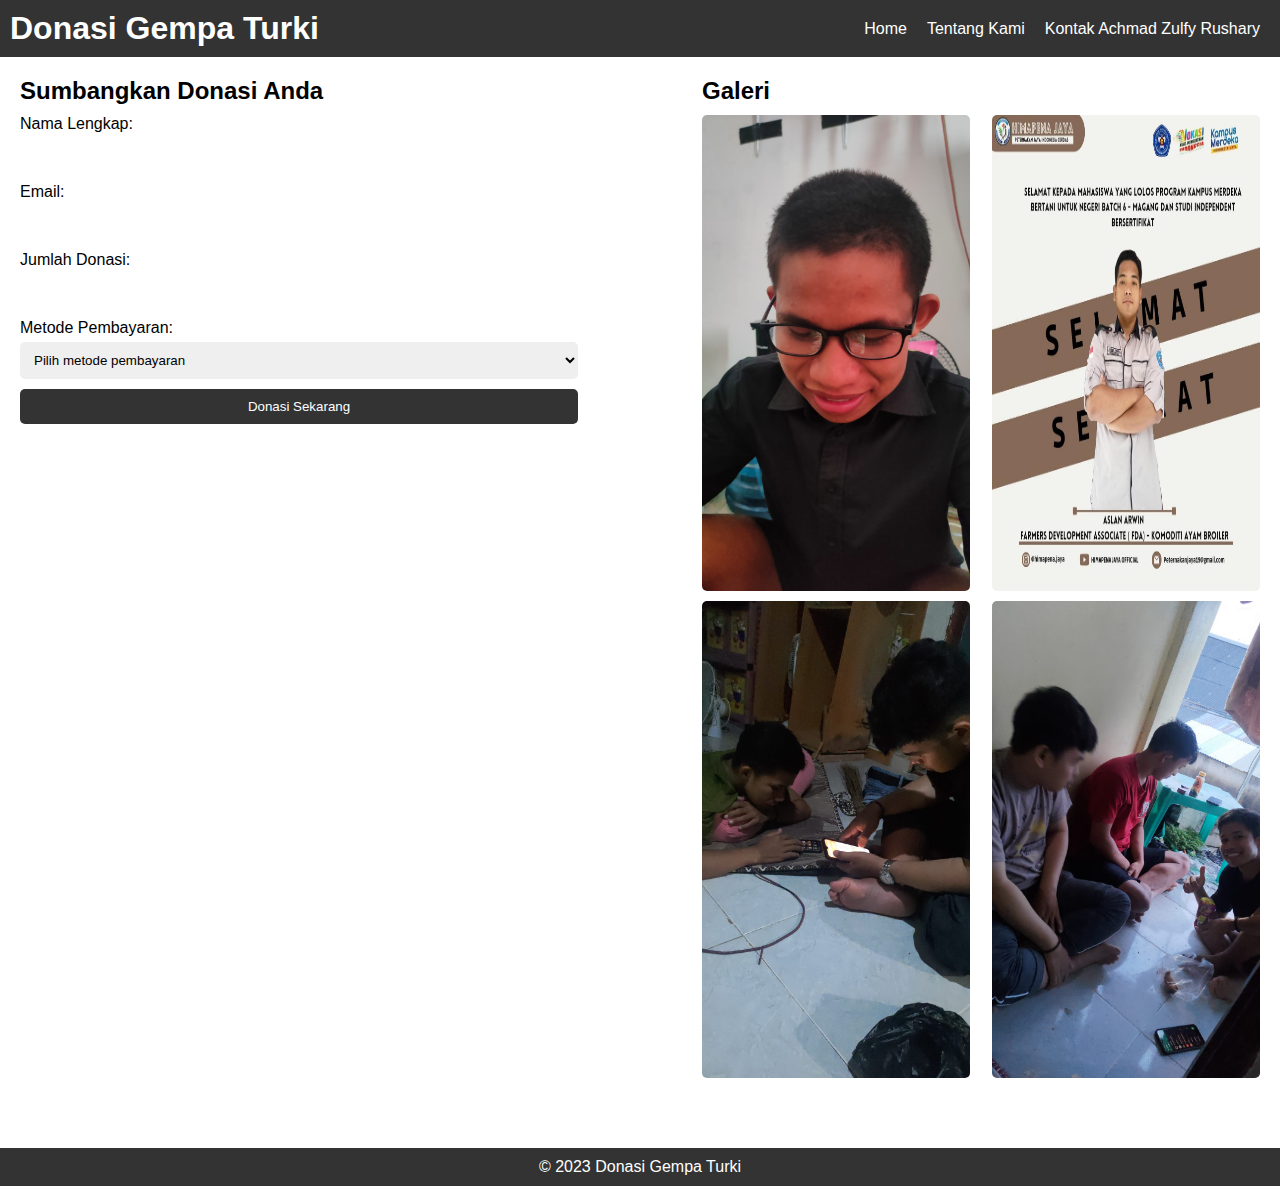
==== index.html @ 2c22ee37 "Add files via upload" ====
<!DOCTYPE html>
<html lang="en">
<head>
    <meta charset="UTF-8">
    <title>Donasi Gempa Turki</title>
    <link rel="stylesheet" href="style.css">
    <script src="script.js"></script>
</head>
<body>
    <header>
        <h1>Donasi Gempa Turki</h1>
        <nav>
            <ul>
                <li><a href="#">Home</a></li>
                <li><a href="#">Tentang Kami</a></li>
                <li><a href="#">Kontak Achmad Zulfy Rushary </a></li>
            </ul>
        </nav>
    </header>
    <main>
        <section>
            <h2>Sumbangkan Donasi Anda</h2>
            <form>
                <label for="nama">Nama Lengkap:</label>
                <input type="text" id="nama" name="nama" required>
                <label for="email">Email:</label>
                <input type="email" id="email" name="email" required>
                <label for="jumlah_donasi">Jumlah Donasi:</label>
                <input type="number" id="jumlah_donasi" name="jumlah_donasi" required>
                <label for="metode_pembayaran">Metode Pembayaran:</label>
                <select id="metode_pembayaran" name="metode_pembayaran" required>
                    <option value="">Pilih metode pembayaran</option>
                    <option value="transfer_bank">Transfer Bank</option>
                    <option value="e-wallet">E-wallet</option>
                    <option value="kartu_kredit">Kartu Kredit</option>
                </select>
                <input type="submit" value="Donasi Sekarang">
            </form>
        </section>
        <section>
            <h2>Galeri</h2>
            <div class="gallery">
                <img src="gambar1.jpeg" alt="Gambar 1">
                <img src="gambar2.jpeg" alt="Gambar 2">
                <img src="gambar3.jpeg" alt="Gambar 3">
                <img src="gambar4.jpeg" alt="Gambar 4">
            </div>
        </section>
    </main>
    <footer>
        <p>&copy; 2023 Donasi Gempa Turki</p>
    </footer>
</body>
</html>
---- style.css ----
/* Reset default styles */
* {
    margin: 0;
    padding: 0;
    box-sizing: border-box;
}

/* Set font family */
body {
    font-family: 'Helvetica Neue', Helvetica, Arial, sans-serif;
}

/* Global Styles */
header {
    background-color: #333;
    color: #fff;
    padding: 10px;
    display: flex;
    justify-content: space-between;
    align-items: center;
}

nav ul {
    display: flex;
    list-style-type: none;
    margin: 0;
}

nav li {
    margin: 0;
}

nav li a {
    color: #fff;
    text-decoration: none;
    padding: 10px;
}
    
nav li a:hover {
    background-color: #fff;
    color: #333;
}
    
main {
    display: flex;
    flex-wrap: wrap;
    justify-content: space-between;
    padding: 20px;
}
    
section {
    width: 45%;
    margin-bottom: 20px;
}
    
h2 {
    margin-bottom: 10px;
}
    
form {
    display: flex;
    flex-direction: column;
}
    
label {
    margin-bottom: 5px;
}
    
input[type="text"], input[type="email"], input[type="number"], select {
    margin-bottom: 10px;
    padding: 10px;
    border: none;
    border-radius: 5px;
}
    
input[type="submit"] {
    padding: 10px;
    border: none;
    border-radius: 5px;
    background-color: #333;
    color: #fff;
    cursor: pointer;
}
    
input[type="submit"]:hover {
    background-color: #fff;
    color: #333;
}
    
.gallery {
    display: flex;
    flex-wrap: wrap;
    justify-content: space-between;
}
    
.gallery img {
    width: 48%;
    margin-bottom: 10px;
    border-radius: 5px;
}
    
footer {
    background-color: #333;
    color: #fff;
    padding: 10px;
    text-align: center;
    margin-top: 20px;
}
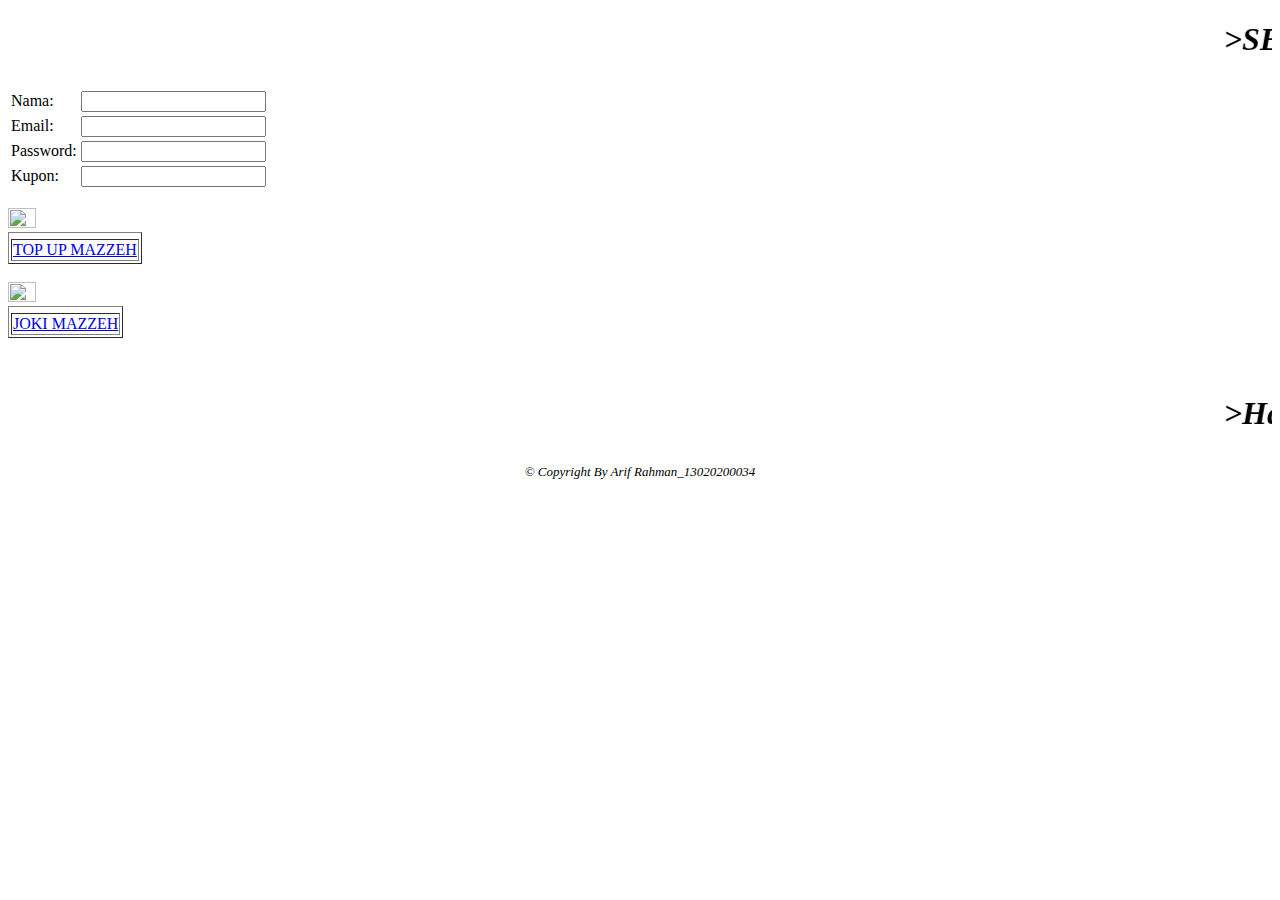
==== commit 96ec1abf: "Add files via upload" ====
--- a/index.html
+++ b/index.html
@@ -1,54 +1,62 @@
 <!DOCTYPE html>
-<html lang="en">
+<html>
 <head>
-    <meta charset="UTF-8">
-    <title>Donasi Gempa Turki</title>
-    <link rel="stylesheet" href="style.css">
-    <script src="script.js"></script>
+    <title>PORTAL LAYANAN ARIF RAHMAN 13020200034</title>
 </head>
 <body>
-    <header>
-        <h1>Donasi Gempa Turki</h1>
-        <nav>
-            <ul>
-                <li><a href="#">Home</a></li>
-                <li><a href="#">Tentang Kami</a></li>
-                <li><a href="#">Kontak Achmad Zulfy Rushary </a></li>
-            </ul>
-        </nav>
-    </header>
-    <main>
-        <section>
-            <h2>Sumbangkan Donasi Anda</h2>
-            <form>
-                <label for="nama">Nama Lengkap:</label>
-                <input type="text" id="nama" name="nama" required>
-                <label for="email">Email:</label>
-                <input type="email" id="email" name="email" required>
-                <label for="jumlah_donasi">Jumlah Donasi:</label>
-                <input type="number" id="jumlah_donasi" name="jumlah_donasi" required>
-                <label for="metode_pembayaran">Metode Pembayaran:</label>
-                <select id="metode_pembayaran" name="metode_pembayaran" required>
-                    <option value="">Pilih metode pembayaran</option>
-                    <option value="transfer_bank">Transfer Bank</option>
-                    <option value="e-wallet">E-wallet</option>
-                    <option value="kartu_kredit">Kartu Kredit</option>
-                </select>
-                <input type="submit" value="Donasi Sekarang">
-            </form>
-        </section>
-        <section>
-            <h2>Galeri</h2>
-            <div class="gallery">
-                <img src="gambar1.jpeg" alt="Gambar 1">
-                <img src="gambar2.jpeg" alt="Gambar 2">
-                <img src="gambar3.jpeg" alt="Gambar 3">
-                <img src="gambar4.jpeg" alt="Gambar 4">
-            </div>
-        </section>
-    </main>
-    <footer>
-        <p>&copy; 2023 Donasi Gempa Turki</p>
-    </footer>
+<font face="Comic Sans MS">
+    <h1><b><i><marquee>>SELAMAT DATANG DI XcashShop By ARIF RAHMAN 13020200034<</marquee></b></i></marquee></h1>
+
+    <style>
+        body {
+            background-image: url('img4.png');
+            background-repeat: no-repeat;
+            background-attachment: fixed;
+            background-size: 100% 100%;
+        }
+    </style>
+
+<form action="" method="post">    
+    <table>
+        <tr>
+            <td><label>Nama:</label></td>
+            <td><input type="text"></td>
+        </tr>
+        <tr>
+            <td><label>Email:</label></td>
+            <td><input type="email" id="email" name="email"></td>
+        </tr>
+        <tr>
+            <td><label>Password:</label></td>
+            <td><input type="password"></td>
+        </tr>
+        <tr>
+            <td><label>Kupon:</label></td>
+            <td><input type="number"></td>
+        </tr>
+    </table>
+    <br>
+
+    <table border="1">
+        <tr>
+            <tr><img src="img5.png" width="15%" height="25%"></tr>
+        </tr>
+        <tr>   
+             <td><a href="Tugas 3 form.html" target="_blank">TOP UP MAZZEH</a></td>
+        </tr>
+    </table><br>
+
+    <table border="1">
+        <tr>
+            <tr><img src="img7.jpeg" width="15%" height="25%"></tr>
+        </tr>
+        <tr>
+            <td><a href="joki.html" target="_blank">JOKI MAZZEH</a></td>
+        </tr>
+    </table><br>
+    <br>
+    <h1><b><i><marquee>>Happy Shopping Mazzeh<</marquee></b></i></marquee></h1>
+</font>
+    <p><center><i><font size="2">© Copyright By Arif Rahman_13020200034 </font></i></center></p>
 </body>
-</html>
+</html>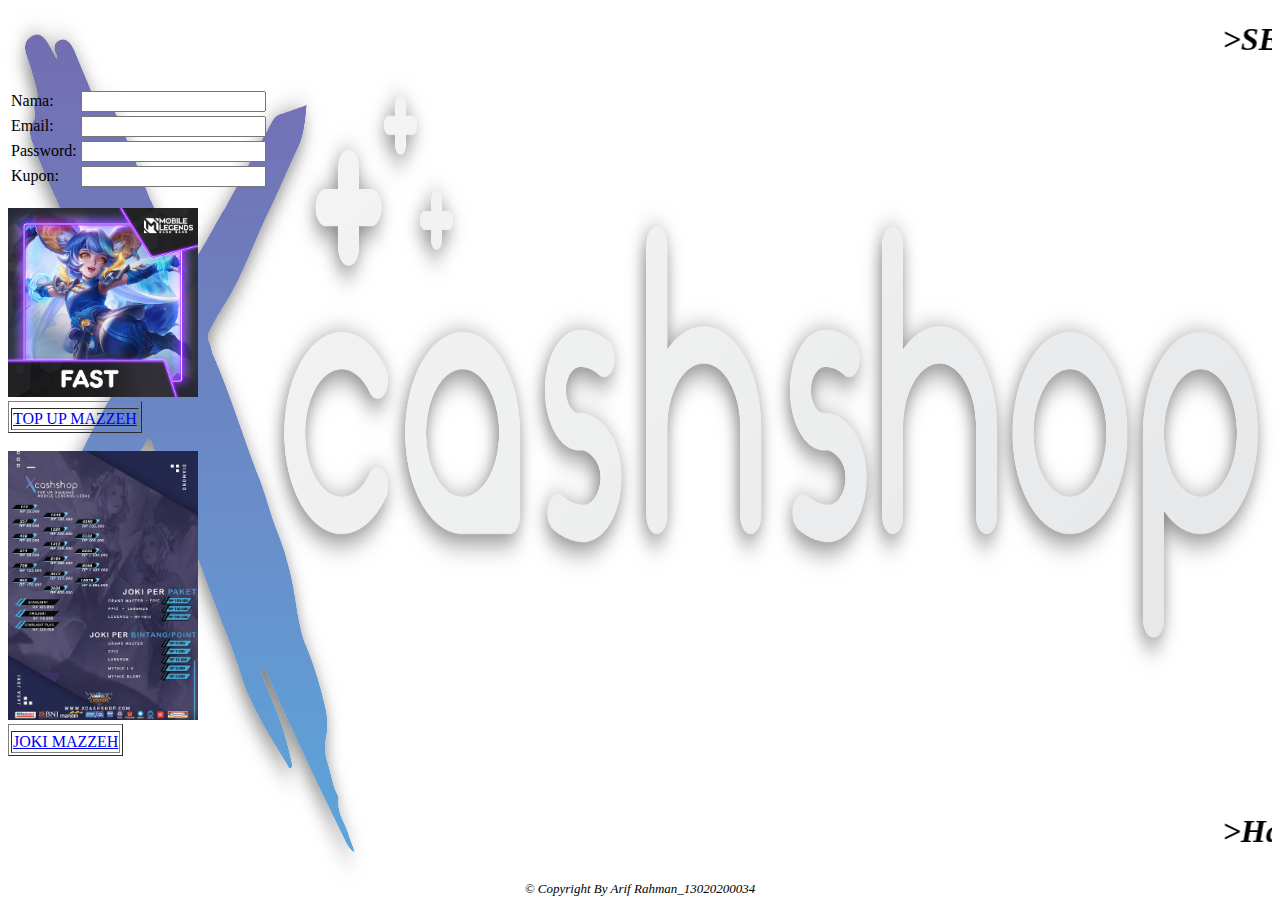
==== commit 223fa6a8: "Update index.html" ====
--- a/index.html
+++ b/index.html
@@ -42,7 +42,7 @@
             <tr><img src="img5.png" width="15%" height="25%"></tr>
         </tr>
         <tr>   
-             <td><a href="Tugas 3 form.html" target="_blank">TOP UP MAZZEH</a></td>
+             <td><a href="Diamond By ArifRahman.html" target="_blank">TOP UP MAZZEH</a></td>
         </tr>
     </table><br>
 
@@ -59,4 +59,4 @@
 </font>
     <p><center><i><font size="2">© Copyright By Arif Rahman_13020200034 </font></i></center></p>
 </body>
-</html>+</html>
